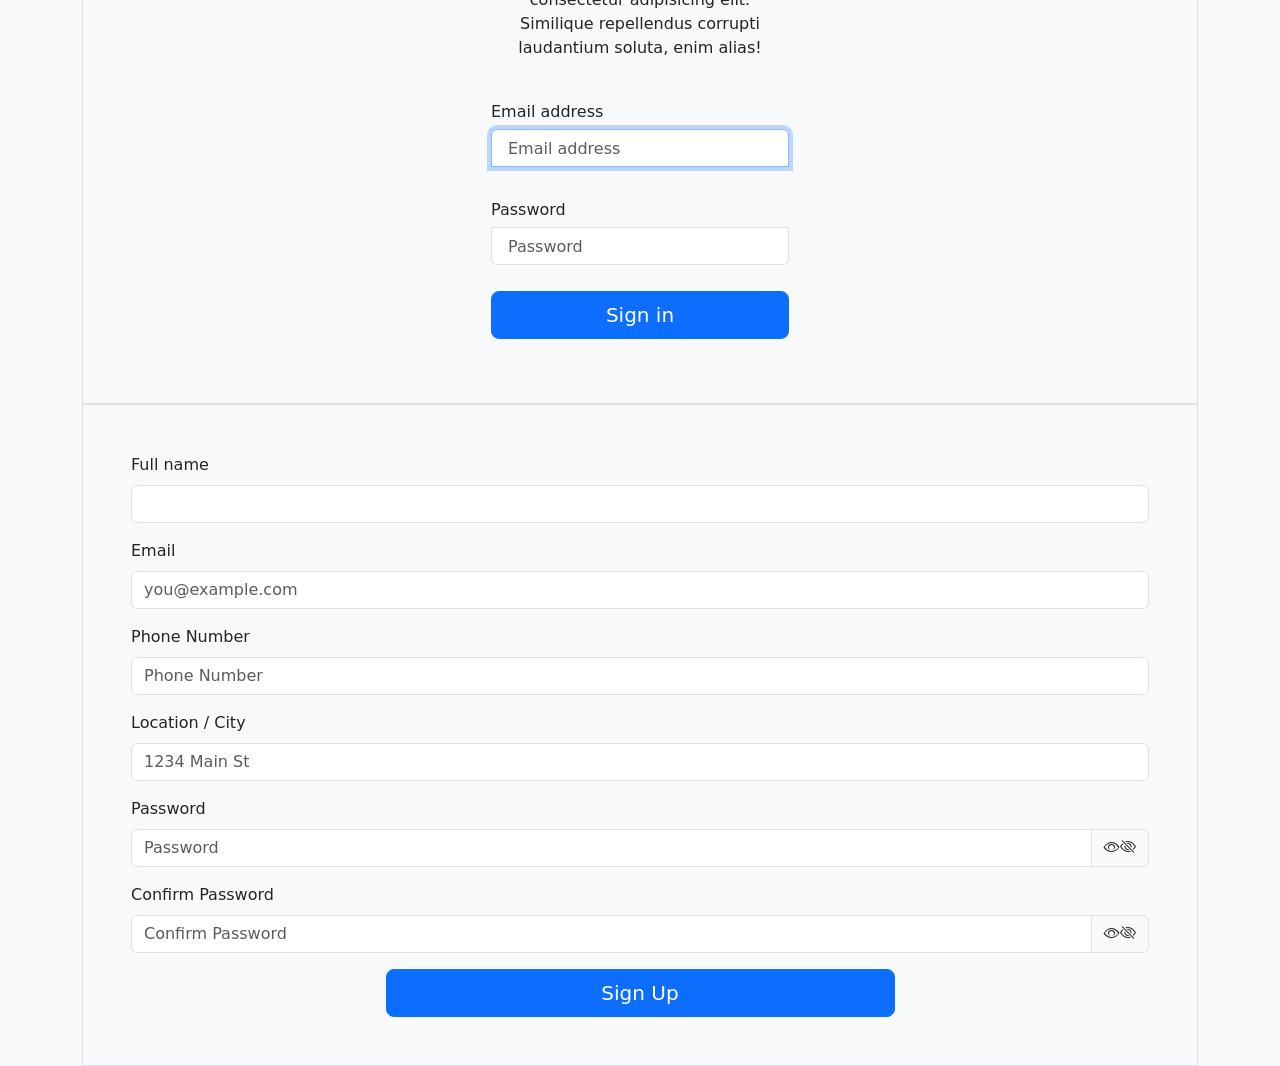
==== index.html @ 2f0a8217 "Adding index.html, style page, script page. Added signin and singup form with fields. In sign in for" ====
<!DOCTYPE html>
<html lang="en">

<head>
    <meta charset="UTF-8">
    <meta name="viewport" content="width=device-width, initial-scale=1.0">
    <title>Sign Up / Sign In Form</title>
    <link href="https://cdn.jsdelivr.net/npm/bootstrap@5.3.3/dist/css/bootstrap.min.css" rel="stylesheet"
        integrity="sha384-QWTKZyjpPEjISv5WaRU9OFeRpok6YctnYmDr5pNlyT2bRjXh0JMhjY6hW+ALEwIH" crossorigin="anonymous">
    <link rel="stylesheet" href="https://cdn.jsdelivr.net/npm/bootstrap-icons@1.11.3/font/bootstrap-icons.min.css">
    <link rel="stylesheet" href="css/style.css">
</head>



<body class="bg-body-tertiary justify-content-center">
    <div class="container overflow-y-auto mt-3">
        <div id="signinForm" class="border p-5 d-flex justify-content-center">
            <form class="form-signin d-flex flex-column">
                <div class="text-center mb-4">
                    <h1 class="h3 mb-3 font-weight-normal">Sign In</h1>
                    <p>Lorem ipsum dolor sit amet consectetur adipisicing elit.
                        Similique repellendus corrupti laudantium
                        soluta, enim alias!
                    </p>
                </div>

                <div class="form-div d-flex flex-column gap-3">
                    <div class="form-label-group">
                        <label for="inputEmail">Email address</label>
                        <input type="email" id="inputEmail" class="form-control" placeholder="Email address" required
                            autofocus>
                    </div>
                    <div class="form-label-group">
                        <label for="inputPassword">Password</label>
                        <input type="password" id="inputPassword" class="form-control" placeholder="Password" required>
                    </div>
                </div>

                <button class="btn btn-lg btn-primary btn-block" type="submit" id="signInBtn">Sign in</button>
            </form>
        </div>

        <div id="signupForm" class="border p-5 d-flex justify-content-center">
            <form class="needs-validation" novalidate>
                <div class="row g-3">
                    <div class="col-12">
                        <label for="fullName" class="form-label">Full name</label>
                        <input type="text" class="form-control" id="fullName" placeholder="" value="" required />
                        <div class="invalid-feedback">
                            Valid Name is required.
                        </div>
                    </div>
                    <div class="col-12">
                        <label for="email" class="form-label">Email</label>
                        <input type="email" class="form-control" id="email" placeholder="you@example.com" required />
                        <div class="invalid-feedback">
                            Please enter a valid email address for shipping updates.
                        </div>
                    </div>
                    <div class="col-12">
                        <label for="phoneNumber" class="form-label">Phone Number</label>
                        <input type="text" class="form-control" id="phoneNumber" placeholder="Phone Number" required
                            pattern="^[d]{10}$" />
                        <div class="invalid-feedback">
                            Please enter a valid phone number.
                        </div>
                    </div>
                    <div class="col-12">
                        <label for="location" class="form-label">Location / City</label>
                        <input type="text" class="form-control" id="location" placeholder="1234 Main St" required />
                        <div class="invalid-feedback">
                            Please enter your location.
                        </div>
                    </div>
                    <div class="col-12">
                        <label for="password" class="form-label">Password</label>
                        <div class="input-group">
                            <input type="password" class="form-control" id="password" placeholder="Password" required />
                            <span class="input-group-text" id="basic-addon2">
                                <i class="bi bi-eye"></i>
                                <i class="bi bi-eye-slash"></i>
                            </span>
                        </div>
                        <div class="invalid-feedback">
                            Please enter your password.
                        </div>
                    </div>
                    <div class="col-12 ">
                        <label for="confirmPassword" class="form-label">Confirm Password</label>
                        <div class="input-group">
                            <input type="password" class="form-control" id="confirmPassword"
                                placeholder="Confirm Password" required />
                            <span class="input-group-text" id="basic-addon2">
                                <i class="bi bi-eye"></i>
                                <i class="bi bi-eye-slash"></i>
                            </span>
                        </div>
                        <div class="invalid-feedback">
                            Please enter same password
                        </div>
                    </div>
                </div>
                <div class="d-flex justify-content-center mt-3">
                    <button class="w-50 btn btn-primary btn-lg" type="submit">
                        Sign Up
                    </button>
                </div>
            </form>
        </div>
    </div>

    <script src="https://cdn.jsdelivr.net/npm/bootstrap@5.3.3/dist/js/bootstrap.bundle.min.js"
        integrity="sha384-YvpcrYf0tY3lHB60NNkmXc5s9fDVZLESaAA55NDzOxhy9GkcIdslK1eN7N6jIeHz"
        crossorigin="anonymous"></script>
    <script src="js/main.js"></script>
</body>

</html>
---- css/style.css ----
* {
    margin: 0;
    padding: 0;
    box-sizing: border-box;
}

html,
body {
    height: 100%;
}

body {
    display: flex;
    -ms-flex-align: center;
    -ms-flex-pack: center;
    -webkit-box-align: center;
    align-items: center;
    -webkit-box-pack: center;
    justify-content: center;
    padding-top: 40px;
    padding-bottom: 40px;
    background-color: #f5f5f5;
    overflow-y: auto;
}

.form-signin {
    max-width: 330px;
    padding: 1rem;
}

.form-signin .form-floating:focus-within {
    z-index: 2;
}

.form-signin input[type="email"] {
    margin-bottom: -1px;
    border-bottom-right-radius: 0;
    border-bottom-left-radius: 0;
}

.form-signin input[type="password"] {
    margin-bottom: 10px;
    border-top-left-radius: 0;
    border-top-right-radius: 0;
}

.form-label-group {
    position: relative;
    margin-bottom: 1rem;
    display: flex;
    flex-direction: column;
    gap: 5px;
}

.form-label-group input {
    height: 38px;
    padding: 1rem;
}
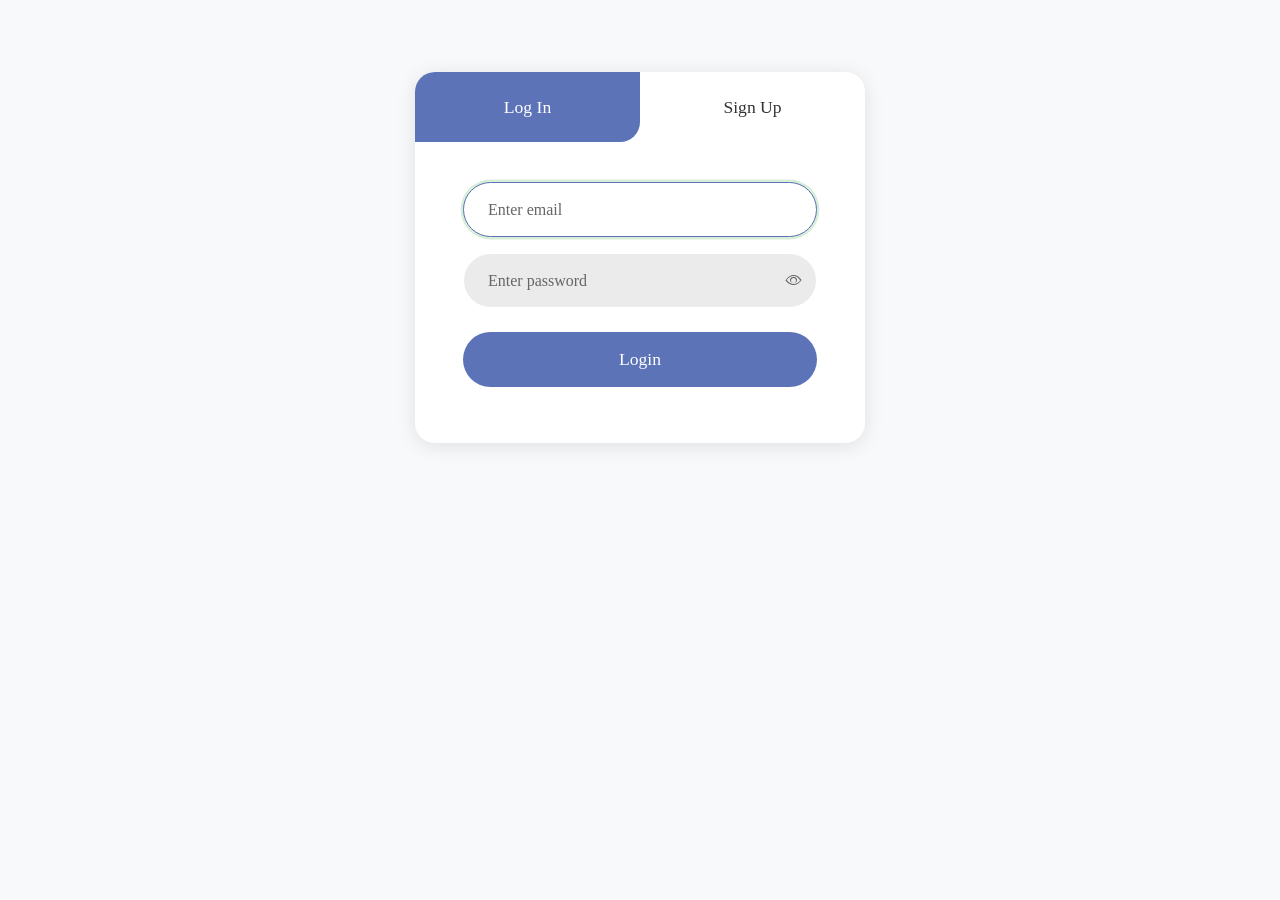
==== commit 1d26217b: "Refactor authentication forms and add tourist landing page with improved styling and validation" ====
--- a/index.html
+++ b/index.html
@@ -13,100 +13,93 @@
 
 
 
-<body class="bg-body-tertiary justify-content-center">
-    <div class="container overflow-y-auto mt-3">
-        <div id="signinForm" class="border p-5 d-flex justify-content-center">
-            <form class="form-signin d-flex flex-column">
-                <div class="text-center mb-4">
-                    <h1 class="h3 mb-3 font-weight-normal">Sign In</h1>
-                    <p>Lorem ipsum dolor sit amet consectetur adipisicing elit.
-                        Similique repellendus corrupti laudantium
-                        soluta, enim alias!
-                    </p>
-                </div>
+<body class="bg-body-tertiary">
+    <div class="container d-flex justify-content-center">
+        <div class="form-section">
+            <div class="tabs-container">
+                <button id="tabLogin" type="button" class="auth-tab active-tab">Log In</button>
+                <button id="tabSignup" type="button" class="auth-tab">Sign Up</button>
+            </div>
 
-                <div class="form-div d-flex flex-column gap-3">
-                    <div class="form-label-group">
-                        <label for="inputEmail">Email address</label>
-                        <input type="email" id="inputEmail" class="form-control" placeholder="Email address" required
-                            autofocus>
+            <div id="signinForm" class="form-container">
+                <div class="alert alert-danger d-none" id="loginError"></div>
+                <form class="d-flex flex-column gap-3">
+                    <input type="email" id="inputEmail" class="form-control custom-input" placeholder="Enter email"
+                        required autofocus>
+                    <div class="custom-input-group">
+                        <input type="password" id="inputPassword" class="form-control custom-input"
+                            placeholder="Enter password" required>
+                        <span class="input-group-text">
+                            <i class="bi bi-eye" id="loginPassEyeIcon"></i>
+                            <i class="bi bi-eye-slash d-none" id="loginPassEyeSlashIcon"></i>
+                        </span>
                     </div>
-                    <div class="form-label-group">
-                        <label for="inputPassword">Password</label>
-                        <input type="password" id="inputPassword" class="form-control" placeholder="Password" required>
+                    <button class="btn btn-custom-color" type="submit" id="signInBtn">Login</button>
+                    <!-- <div>
+                        <a href="#" class="forgot-link">Forgotten account</a>
+                    </div> -->
+                </form>
+            </div>
+
+            <div id="signupForm" class="form-container d-none">
+                <div class="alert alert-danger d-none" id="signupError"></div>
+                <form class="needs-validation d-flex flex-column gap-3" novalidate>
+                    <div>
+                        <input type="text" class="form-control custom-input" id="fullName" value="" required
+                            placeholder="Full name">
+                        <div class="invalid-feedback d-none" id="fullNameError">Valid Name is required.</div>
                     </div>
-                </div>
-
-                <button class="btn btn-lg btn-primary btn-block" type="submit" id="signInBtn">Sign in</button>
-            </form>
-        </div>
-
-        <div id="signupForm" class="border p-5 d-flex justify-content-center">
-            <form class="needs-validation" novalidate>
-                <div class="row g-3">
-                    <div class="col-12">
-                        <label for="fullName" class="form-label">Full name</label>
-                        <input type="text" class="form-control" id="fullName" placeholder="" value="" required />
-                        <div class="invalid-feedback">
-                            Valid Name is required.
-                        </div>
+                    <div>
+                        <input type="email" class="form-control custom-input" id="email" placeholder="Email" required>
+                        <div class="invalid-feedback d-none" id="emailError">Please enter a valid email address.</div>
                     </div>
-                    <div class="col-12">
-                        <label for="email" class="form-label">Email</label>
-                        <input type="email" class="form-control" id="email" placeholder="you@example.com" required />
-                        <div class="invalid-feedback">
-                            Please enter a valid email address for shipping updates.
-                        </div>
+                    <div>
+                        <input type="text" class="form-control custom-input" id="phoneNumber" placeholder="Phone Number"
+                            required pattern="^[\d]{10}$">
+                        <div class="invalid-feedback d-none" id="phoneNumberError">Please enter a valid phone number.
+                            Phone Number should have 10 digits.</div>
                     </div>
-                    <div class="col-12">
-                        <label for="phoneNumber" class="form-label">Phone Number</label>
-                        <input type="text" class="form-control" id="phoneNumber" placeholder="Phone Number" required
-                            pattern="^[d]{10}$" />
-                        <div class="invalid-feedback">
-                            Please enter a valid phone number.
-                        </div>
+                    <div>
+                        <input type="text" class="form-control custom-input" id="location" placeholder="Location / City"
+                            required>
+                        <div class="invalid-feedback d-none" id="locationError">Location/City must contain only
+                            alphabets.</div>
                     </div>
-                    <div class="col-12">
-                        <label for="location" class="form-label">Location / City</label>
-                        <input type="text" class="form-control" id="location" placeholder="1234 Main St" required />
-                        <div class="invalid-feedback">
-                            Please enter your location.
-                        </div>
-                    </div>
-                    <div class="col-12">
-                        <label for="password" class="form-label">Password</label>
-                        <div class="input-group">
-                            <input type="password" class="form-control" id="password" placeholder="Password" required />
-                            <span class="input-group-text" id="basic-addon2">
-                                <i class="bi bi-eye"></i>
-                                <i class="bi bi-eye-slash"></i>
+                    <div>
+                        <div class="custom-input-group">
+                            <input type="password" class="form-control custom-input" id="password"
+                                placeholder="Password" required>
+                            <span class="input-group-text">
+                                <i class="bi bi-eye" id="passEyeIcon"></i>
+                                <i class="bi bi-eye-slash d-none" id="passEyeSlashIcon"></i>
                             </span>
                         </div>
-                        <div class="invalid-feedback">
-                            Please enter your password.
-                        </div>
+                        <div class="invalid-feedback d-none" id="passwordError">Password should be at least 8 characters
+                            long with a mix of letters and numbers.</div>
                     </div>
-                    <div class="col-12 ">
-                        <label for="confirmPassword" class="form-label">Confirm Password</label>
-                        <div class="input-group">
-                            <input type="password" class="form-control" id="confirmPassword"
-                                placeholder="Confirm Password" required />
-                            <span class="input-group-text" id="basic-addon2">
-                                <i class="bi bi-eye"></i>
-                                <i class="bi bi-eye-slash"></i>
+                    <div>
+                        <div class="custom-input-group">
+                            <input type="password" class="form-control custom-input" id="confirmPassword"
+                                placeholder="Confirm Password" required>
+                            <span class="input-group-text">
+                                <i class="bi bi-eye" id="confirmPassEyeIcon"></i>
+                                <i class="bi bi-eye-slash d-none" id="confirmPassEyeSlashIcon"></i>
                             </span>
                         </div>
-                        <div class="invalid-feedback">
-                            Please enter same password
-                        </div>
+                        <div class="invalid-feedback d-none" id="confirmPasswordError">Passwords do not match.</div>
                     </div>
-                </div>
-                <div class="d-flex justify-content-center mt-3">
-                    <button class="w-50 btn btn-primary btn-lg" type="submit">
-                        Sign Up
-                    </button>
-                </div>
-            </form>
+                    <button class="btn btn-custom-color mt-1" type="submit" id="signUpBtn">Sign Up</button>
+                </form>
+            </div>
+
+            <div class="form-container d-none" id="loginMessage">
+                <h3 class="text-center">Login Success</h3>
+                <p class="text-center">You have successfully logged in</p>
+            </div>
+            <div class="form-container d-none" id="signupMessage">
+                <h3 class="text-center">Signup Success</h3>
+                <p class="text-center">You have successfully signed up</p>
+            </div>
         </div>
     </div>
 
--- a/css/style.css
+++ b/css/style.css
@@ -1,58 +1,232 @@
-* {
-    margin: 0;
-    padding: 0;
-    box-sizing: border-box;
-}
-
-html,
-body {
-    height: 100%;
-}
-
-body {
-    display: flex;
-    -ms-flex-align: center;
-    -ms-flex-pack: center;
-    -webkit-box-align: center;
-    align-items: center;
-    -webkit-box-pack: center;
-    justify-content: center;
-    padding-top: 40px;
-    padding-bottom: 40px;
-    background-color: #f5f5f5;
-    overflow-y: auto;
-}
-
-.form-signin {
-    max-width: 330px;
-    padding: 1rem;
-}
-
-.form-signin .form-floating:focus-within {
-    z-index: 2;
-}
-
-.form-signin input[type="email"] {
-    margin-bottom: -1px;
-    border-bottom-right-radius: 0;
-    border-bottom-left-radius: 0;
-}
-
-.form-signin input[type="password"] {
-    margin-bottom: 10px;
-    border-top-left-radius: 0;
-    border-top-right-radius: 0;
-}
-
-.form-label-group {
-    position: relative;
-    margin-bottom: 1rem;
-    display: flex;
-    flex-direction: column;
-    gap: 5px;
-}
-
-.form-label-group input {
-    height: 38px;
-    padding: 1rem;
+* {
+    margin: 0;
+    padding: 0;
+    box-sizing: border-box;
+}
+
+html,
+body {
+    min-height: 100vh;
+}
+
+body {
+    display: flex;
+    justify-content: center;
+    padding-top: 40px;
+    padding-bottom: 40px;
+    background-color: #f5f5f5;
+    font-family: inherit;
+}
+
+.form-section {
+    position: relative;
+    width: 100%;
+    max-width: 450px;
+    background: #fff;
+    border-radius: 20px;
+    box-shadow: 0 3px 20px 0px rgba(0, 0, 0, 0.1);
+    margin: 0 auto;
+    overflow: hidden;
+    margin-top: 2rem;
+}
+
+.container {
+    height: fit-content;
+}
+
+/* Tabs */
+.tabs-container {
+    display: flex;
+    height: 70px;
+    background: #fff;
+}
+
+.auth-tab {
+    flex: 1;
+    display: flex;
+    align-items: center;
+    justify-content: center;
+    font-size: 1.1rem;
+    font-weight: 500;
+    cursor: pointer;
+    border: none;
+    outline: none;
+    background: transparent;
+    color: #333;
+    transition: background-color 0.2s, color 0.2s;
+}
+
+.auth-tab:hover {
+    background-color: #f9f9f9;
+}
+
+.auth-tab.active-tab {
+    background-color: #5c73b8;
+    color: #fff;
+    border-bottom-right-radius: 20px;
+}
+
+.auth-tab.active-tab:hover {
+    background-color: #5c73b8;
+}
+
+.auth-tab.active-tab-right {
+    background-color: #5c73b8;
+    color: #fff;
+    border-bottom-left-radius: 20px;
+}
+
+.auth-tab.active-tab-right:hover {
+    background-color: #5c73b8;
+}
+
+/* Forms */
+.form-container {
+    padding: 2.5rem 3rem 3.5rem;
+}
+
+.form-container form {
+    position: relative;
+    width: 100%;
+}
+
+.custom-input {
+    width: 100%;
+    height: 55px;
+    background-color: #ebebeb;
+    border: 1px solid transparent;
+    border-radius: 30px;
+    padding: 0 1.5rem;
+    font-size: 1rem;
+    color: #333;
+}
+
+.custom-input:focus {
+    outline: none;
+    box-shadow: 0 0 0 0.15rem rgba(92, 184, 92, 0.25);
+    background-color: #fff;
+    border-color: #5c73b8;
+}
+
+.custom-input::placeholder {
+    color: #666;
+}
+
+.btn-custom-color {
+    width: 100%;
+    height: 55px;
+    background-color: #5c73b8;
+    color: #fff;
+    border: none;
+    border-radius: 30px;
+    font-size: 1.1rem;
+    font-weight: 500;
+    transition: background-color 0.2s;
+    margin-top: 0.5rem;
+}
+
+.btn-custom-color:hover {
+    background-color: #1846d1;
+    color: #fff;
+}
+
+.forgot-link {
+    color: #5c73b8;
+    text-decoration: none;
+    font-size: 0.95rem;
+    font-weight: 500;
+    display: inline-block;
+}
+
+.forgot-link:hover {
+    text-decoration: underline;
+    color: #1846d1;
+}
+
+/* custom input group for passwords with eye icon */
+.custom-input-group {
+    position: relative;
+    width: 100%;
+}
+
+.custom-input-group .custom-input {
+    padding-right: 3rem;
+}
+
+.custom-input-group .input-group-text {
+    position: absolute;
+    right: 15px;
+    top: 50%;
+    transform: translateY(-50%);
+    background: transparent;
+    border: none;
+    z-index: 5;
+    cursor: pointer;
+    color: #666;
+    padding: 0;
+}
+
+.form-label,
+label {
+    display: none;
+}
+
+.invalid-feedback {
+    font-size: 14px;
+}
+
+/* Inline Validation Styles */
+.custom-input.is-valid {
+    border-color: #198754 !important;
+    background-color: #f8fff8;
+}
+
+.custom-input.is-valid:focus {
+    box-shadow: 0 0 0 0.15rem rgba(25, 135, 84, 0.25) !important;
+}
+
+.custom-input.is-invalid {
+    border-color: #dc3545 !important;
+    background-color: #fff8f8;
+}
+
+.custom-input.is-invalid:focus {
+    box-shadow: 0 0 0 0.15rem rgba(220, 53, 69, 0.25) !important;
+}
+
+/* Responsive Styles */
+@media (max-width: 768px) {
+    .container {
+        padding: 0 1rem;
+    }
+
+    .form-container {
+        padding: 1.5rem 1.5rem 2.5rem;
+    }
+
+    .tabs-container {
+        height: 60px;
+    }
+
+    .auth-tab {
+        font-size: 1rem;
+    }
+
+    .custom-input,
+    .btn-custom-color {
+        font-size: 0.95rem;
+        height: 50px;
+    }
+}
+
+@media (min-width: 769px) {
+    .container {
+        padding: 0 2rem;
+    }
+}
+
+.btn-custom-color {
+    display: flex;
+    align-items: center;
+    justify-content: center;
 }
